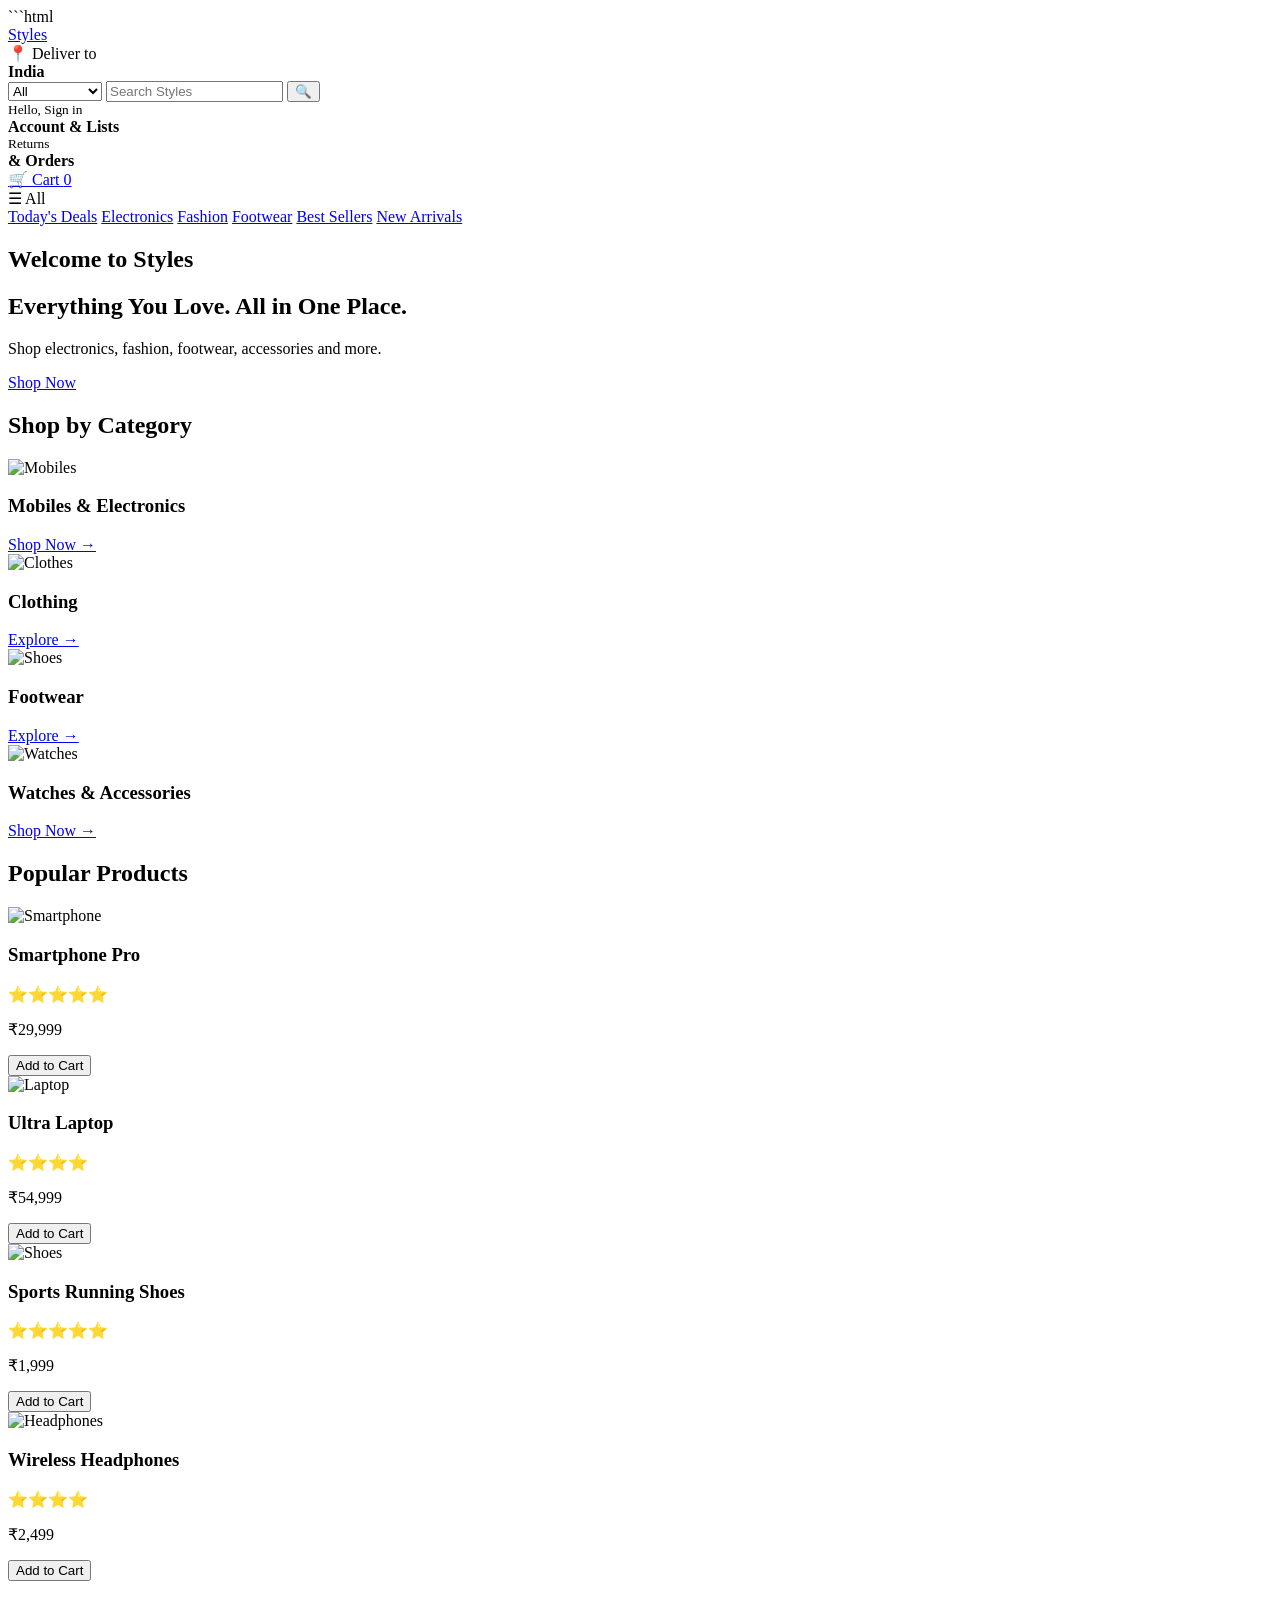
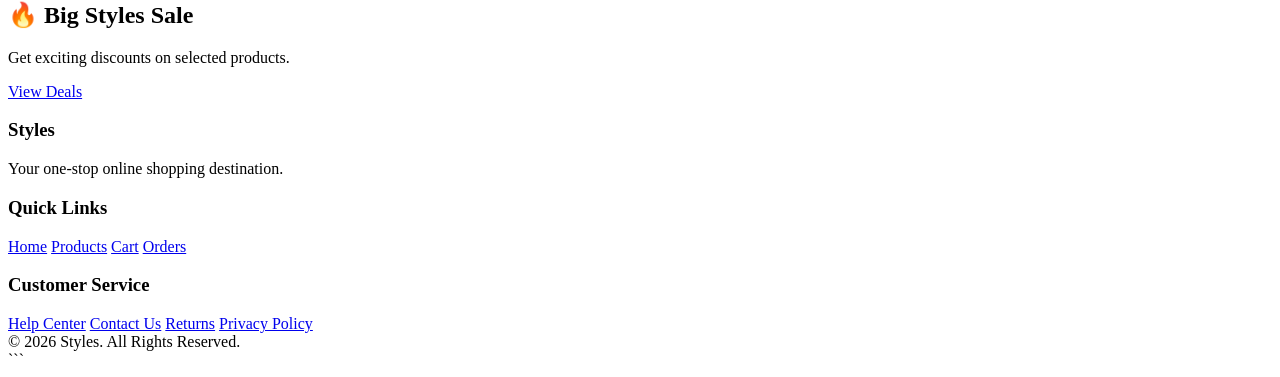
==== index.html @ 7ec969c9 "Add files via upload" ====
```html
<!DOCTYPE html>
<html lang="en">
<head>
    <meta charset="UTF-8">
    <meta name="viewport" content="width=device-width, initial-scale=1.0">

    <title>Styles - Online Shopping</title>

    <link rel="stylesheet" href="css/style.css">
</head>

<body>

    <!-- HEADER -->
    <header class="header">

        <div class="logo">
            <a href="index.html">Styles</a>
        </div>

        <div class="location">
            📍 <span>Deliver to<br><b>India</b></span>
        </div>

        <div class="search-box">
            <select id="category">
                <option>All</option>
                <option>Electronics</option>
                <option>Fashion</option>
                <option>Footwear</option>
                <option>Accessories</option>
            </select>

            <input
                type="text"
                id="searchInput"
                placeholder="Search Styles"
            >

            <button onclick="searchProducts()">🔍</button>
        </div>

        <div class="account">
            <small>Hello, Sign in</small>
            <br>
            <b>Account & Lists</b>
        </div>

        <div class="orders">
            <small>Returns</small>
            <br>
            <b>& Orders</b>
        </div>

        <div class="cart">
            <a href="cart.html">
                🛒 Cart
                <span id="cartCount">0</span>
            </a>
        </div>

    </header>


    <!-- NAVIGATION -->
    <nav class="navbar">

        <div>☰ All</div>

        <a href="products.html">Today's Deals</a>
        <a href="products.html">Electronics</a>
        <a href="products.html">Fashion</a>
        <a href="products.html">Footwear</a>
        <a href="products.html">Best Sellers</a>
        <a href="products.html">New Arrivals</a>

    </nav>


    <!-- HERO SECTION -->
    <section class="hero">

        <div class="hero-content">

            <h1>Welcome to Styles</h1>

            <h2>Everything You Love. All in One Place.</h2>

            <p>
                Shop electronics, fashion, footwear,
                accessories and more.
            </p>

            <a href="products.html" class="shop-btn">
                Shop Now
            </a>

        </div>

    </section>


    <!-- CATEGORY SECTION -->
    <section class="section">

        <h2>Shop by Category</h2>

        <div class="category-container">

            <div class="category-card">
                <img src="images/mobile.jpg" alt="Mobiles">
                <h3>Mobiles & Electronics</h3>
                <a href="products.html">Shop Now →</a>
            </div>

            <div class="category-card">
                <img src="images/clothes.jpg" alt="Clothes">
                <h3>Clothing</h3>
                <a href="products.html">Explore →</a>
            </div>

            <div class="category-card">
                <img src="images/shoes.jpg" alt="Shoes">
                <h3>Footwear</h3>
                <a href="products.html">Explore →</a>
            </div>

            <div class="category-card">
                <img src="images/watch.jpg" alt="Watches">
                <h3>Watches & Accessories</h3>
                <a href="products.html">Shop Now →</a>
            </div>

        </div>

    </section>


    <!-- PRODUCTS -->
    <section class="section">

        <h2>Popular Products</h2>

        <div class="product-container">

            <!-- PRODUCT 1 -->
            <div class="product-card">

                <img src="images/mobile.jpg" alt="Smartphone">

                <h3>Smartphone Pro</h3>

                <p class="rating">⭐⭐⭐⭐⭐</p>

                <p class="price">₹29,999</p>

                <button
                    class="cart-btn"
                    onclick="addToCart('Smartphone Pro', 29999, 'images/mobile.jpg')">
                    Add to Cart
                </button>

            </div>


            <!-- PRODUCT 2 -->
            <div class="product-card">

                <img src="images/laptop.jpg" alt="Laptop">

                <h3>Ultra Laptop</h3>

                <p class="rating">⭐⭐⭐⭐</p>

                <p class="price">₹54,999</p>

                <button
                    class="cart-btn"
                    onclick="addToCart('Ultra Laptop', 54999, 'images/laptop.jpg')">
                    Add to Cart
                </button>

            </div>


            <!-- PRODUCT 3 -->
            <div class="product-card">

                <img src="images/shoes.jpg" alt="Shoes">

                <h3>Sports Running Shoes</h3>

                <p class="rating">⭐⭐⭐⭐⭐</p>

                <p class="price">₹1,999</p>

                <button
                    class="cart-btn"
                    onclick="addToCart('Sports Running Shoes', 1999, 'images/shoes.jpg')">
                    Add to Cart
                </button>

            </div>


            <!-- PRODUCT 4 -->
            <div class="product-card">

                <img src="images/headphones.jpg" alt="Headphones">

                <h3>Wireless Headphones</h3>

                <p class="rating">⭐⭐⭐⭐</p>

                <p class="price">₹2,499</p>

                <button
                    class="cart-btn"
                    onclick="addToCart('Wireless Headphones', 2499, 'images/headphones.jpg')">
                    Add to Cart
                </button>

            </div>

        </div>

    </section>


    <!-- OFFER BANNER -->
    <section class="offer">

        <h2>🔥 Big Styles Sale</h2>

        <p>Get exciting discounts on selected products.</p>

        <a href="products.html" class="shop-btn">
            View Deals
        </a>

    </section>


    <!-- FOOTER -->
    <footer>

        <div class="footer-container">

            <div>
                <h3>Styles</h3>
                <p>Your one-stop online shopping destination.</p>
            </div>

            <div>
                <h3>Quick Links</h3>
                <a href="index.html">Home</a>
                <a href="products.html">Products</a>
                <a href="cart.html">Cart</a>
                <a href="orders.html">Orders</a>
            </div>

            <div>
                <h3>Customer Service</h3>
                <a href="#">Help Center</a>
                <a href="#">Contact Us</a>
                <a href="#">Returns</a>
                <a href="#">Privacy Policy</a>
            </div>

        </div>

        <div class="copyright">
            © 2026 Styles. All Rights Reserved.
        </div>

    </footer>


    <script src="js/script.js"></script>

</body>
</html>
```
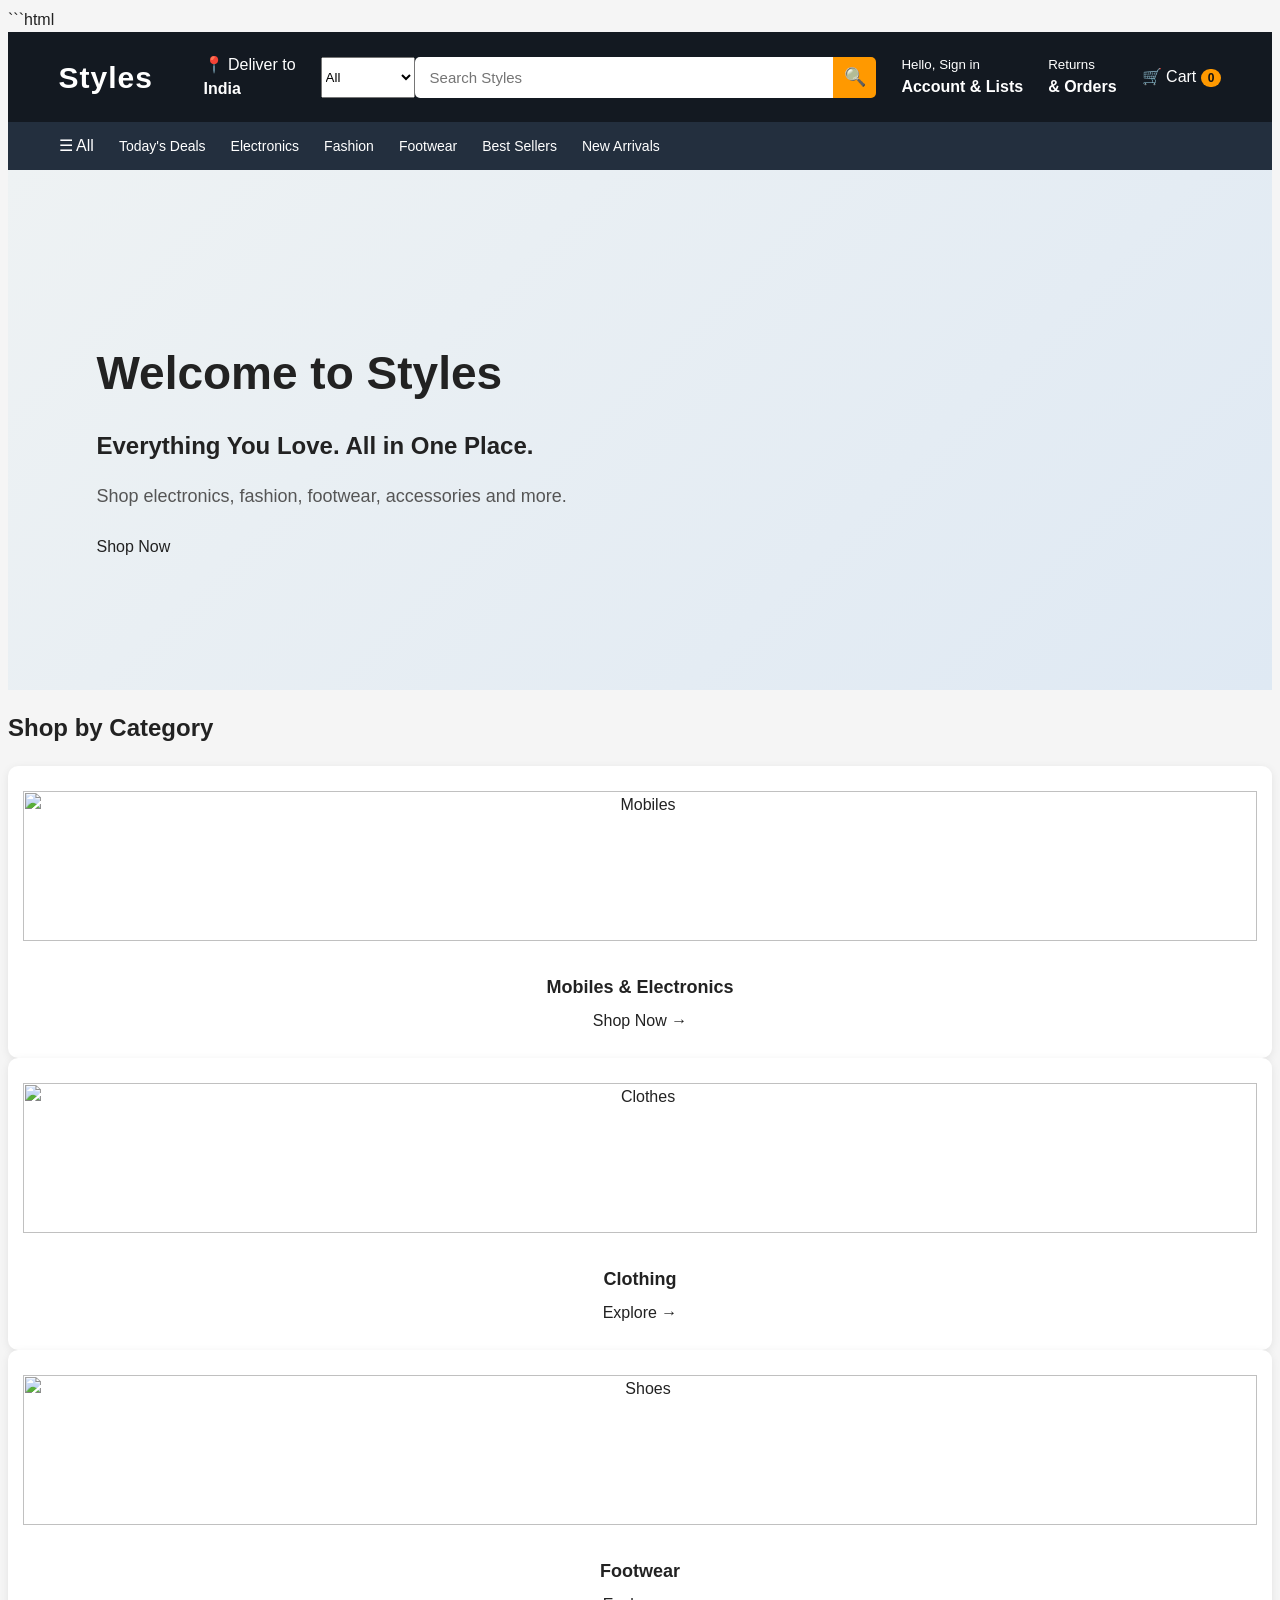
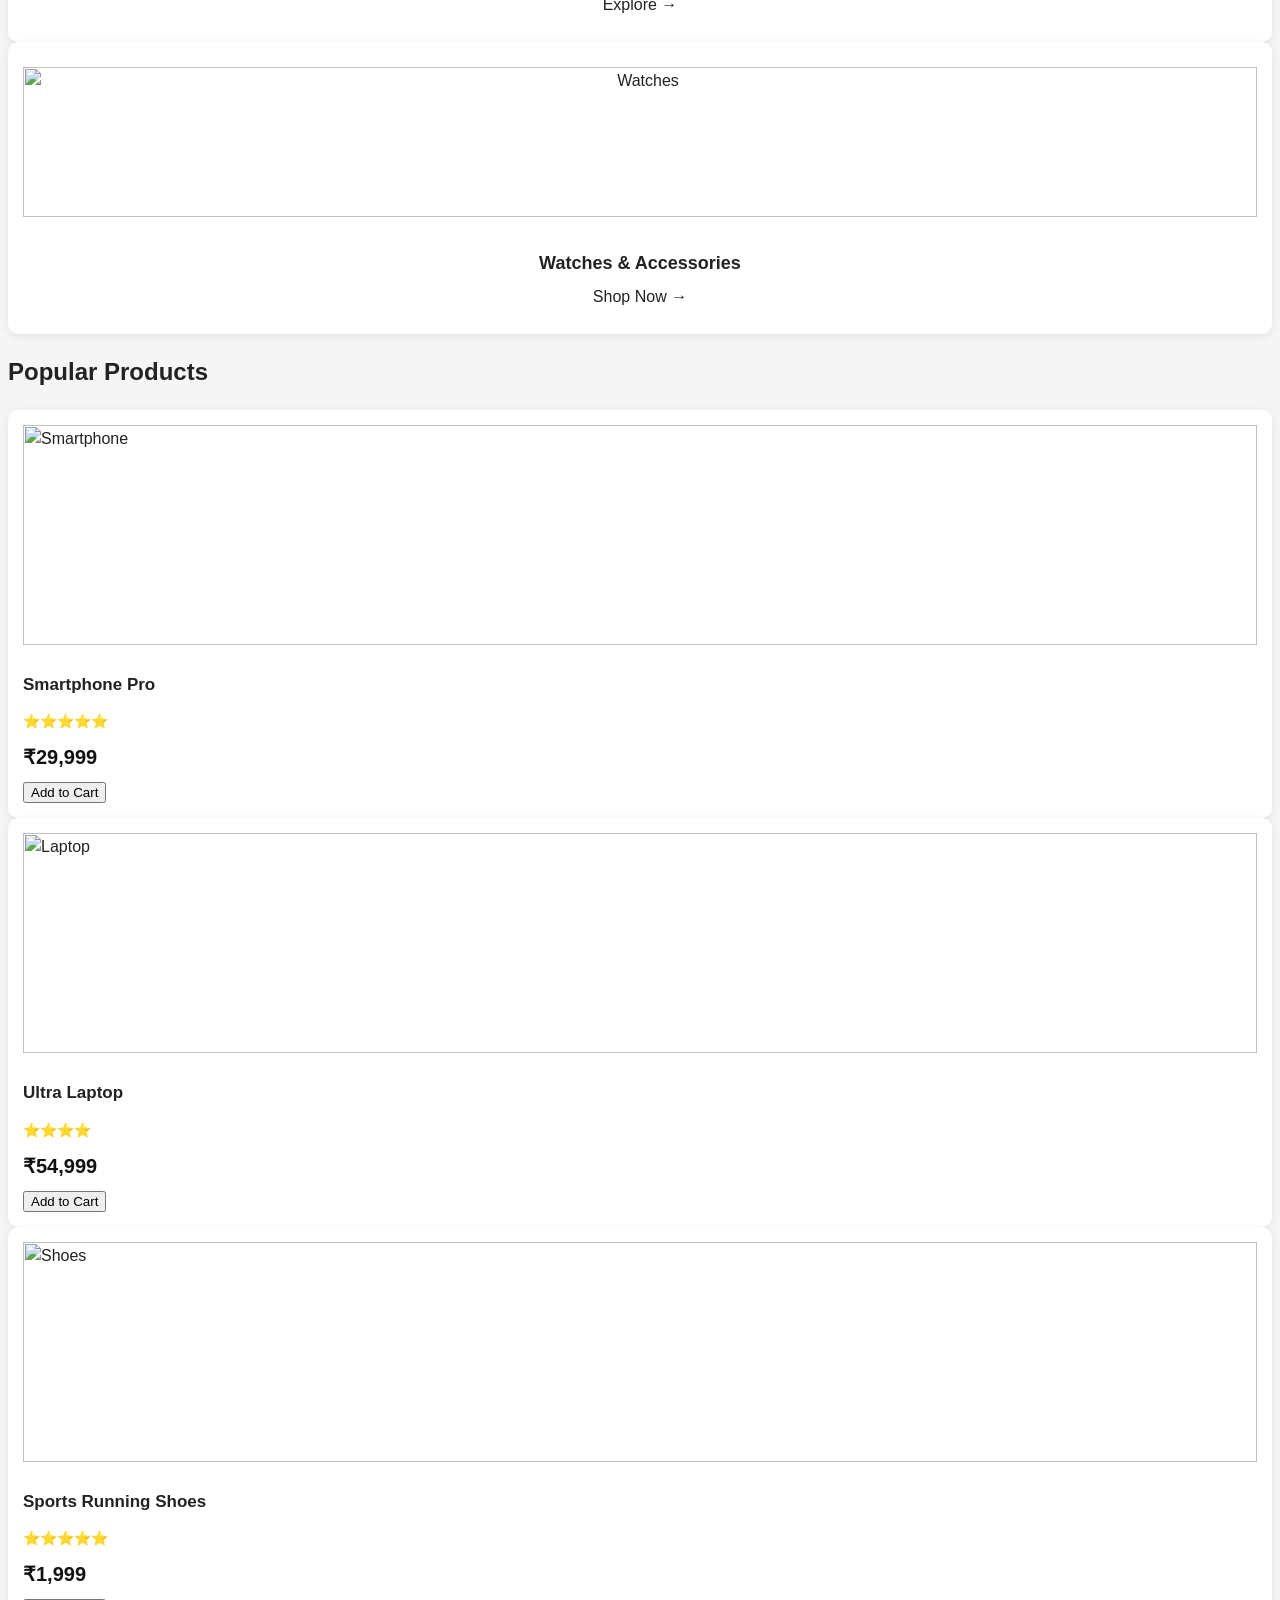
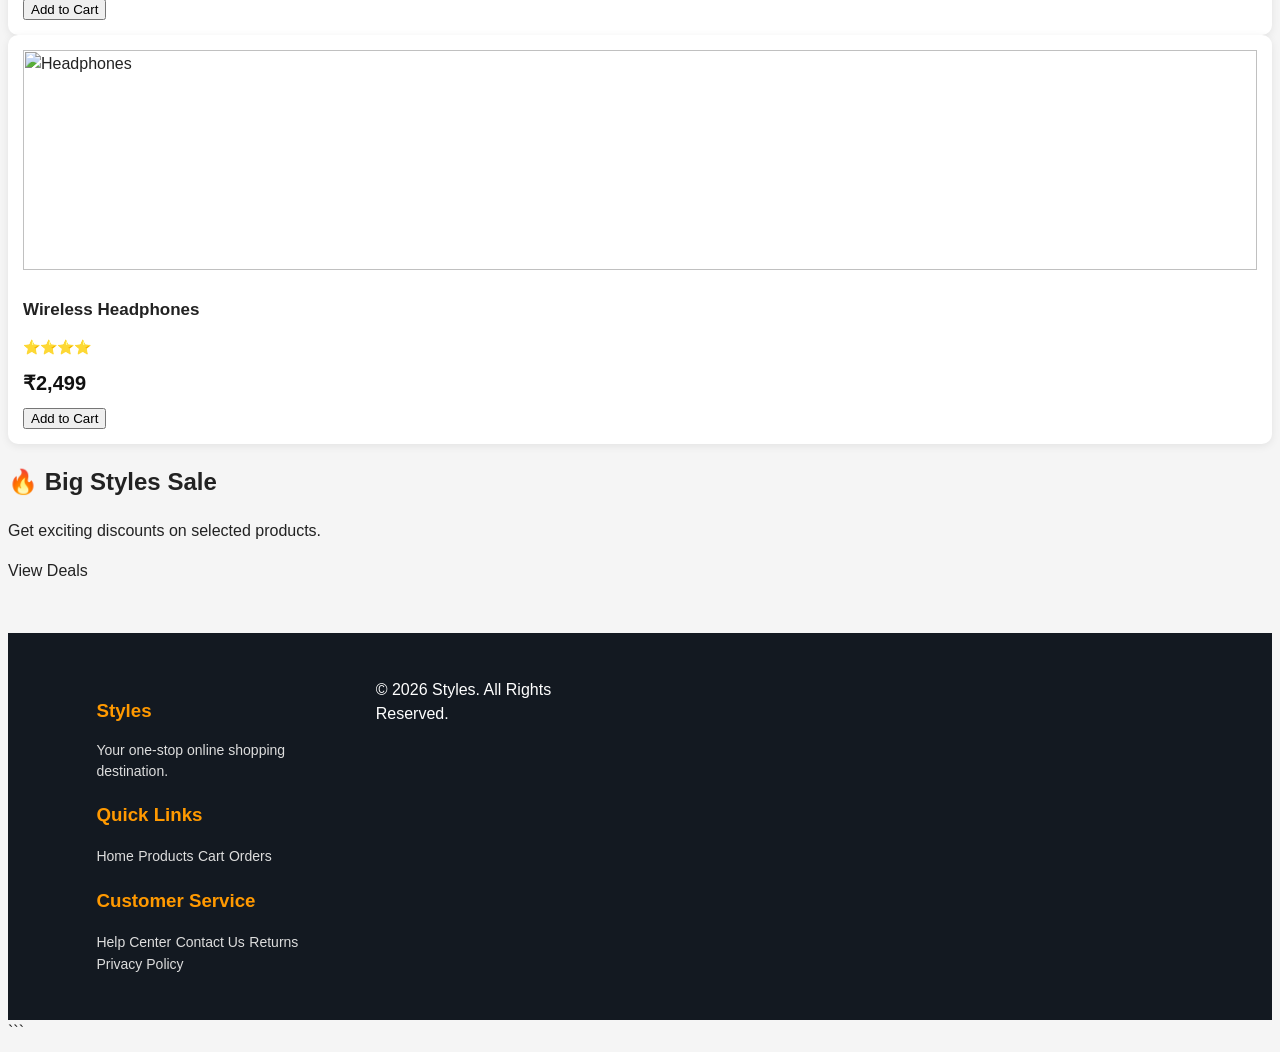
==== commit f7da19ce: "Update index.html" ====
--- a/index.html
+++ b/index.html
@@ -7,7 +7,7 @@
 
     <title>Styles - Online Shopping</title>
 
-    <link rel="stylesheet" href="css/style.css">
+    <link rel="stylesheet" href="style.css">
 </head>
 
 <body>
@@ -277,7 +277,7 @@
     </footer>
 
 
-    <script src="js/script.js"></script>
+    <script src="script.js"></script>
 
 </body>
 </html>
--- a/style.css
+++ b/style.css
@@ -0,0 +1,1033 @@
+```css
+/* =========================================
+   STYLES E-COMMERCE WEBSITE
+   MAIN STYLE SHEET
+   ========================================= */
+
+
+/* =========================================
+   RESET
+   ========================================= */
+
+* {
+    margin: 0;
+    padding: 0;
+    box-sizing: border-box;
+}
+
+html {
+    scroll-behavior: smooth;
+}
+
+body {
+    font-family: Arial, Helvetica, sans-serif;
+    background: #f5f5f5;
+    color: #222;
+    line-height: 1.5;
+}
+
+a {
+    text-decoration: none;
+    color: inherit;
+}
+
+button,
+input,
+select,
+textarea {
+    font-family: inherit;
+}
+
+
+/* =========================================
+   HEADER
+   ========================================= */
+
+header {
+    background: #131921;
+    color: white;
+    min-height: 70px;
+    padding: 10px 4%;
+    display: flex;
+    align-items: center;
+    gap: 25px;
+}
+
+.logo {
+    min-width: 120px;
+}
+
+.logo a {
+    color: white;
+    font-size: 30px;
+    font-weight: bold;
+    letter-spacing: 1px;
+}
+
+.logo a:hover {
+    color: #ff9900;
+}
+
+
+/* =========================================
+   SEARCH BOX
+   ========================================= */
+
+.search-box {
+    flex: 1;
+    display: flex;
+    max-width: 700px;
+}
+
+.search-box input {
+    width: 100%;
+    padding: 12px 15px;
+    border: none;
+    outline: none;
+    font-size: 15px;
+    border-radius: 5px 0 0 5px;
+}
+
+.search-box button {
+    width: 55px;
+    border: none;
+    background: #ff9900;
+    cursor: pointer;
+    font-size: 18px;
+    border-radius: 0 5px 5px 0;
+}
+
+.search-box button:hover {
+    background: #e88a00;
+}
+
+
+/* =========================================
+   HEADER LINKS
+   ========================================= */
+
+.header-links {
+    display: flex;
+    align-items: center;
+    gap: 20px;
+    white-space: nowrap;
+}
+
+.header-links a {
+    color: white;
+    font-size: 14px;
+}
+
+.header-links a:hover {
+    color: #ff9900;
+}
+
+#cartCount {
+    background: #ff9900;
+    color: #111;
+    padding: 2px 7px;
+    border-radius: 20px;
+    font-weight: bold;
+    font-size: 12px;
+}
+
+
+/* =========================================
+   NAVIGATION
+   ========================================= */
+
+nav {
+    background: #232f3e;
+    color: white;
+    display: flex;
+    align-items: center;
+    gap: 25px;
+    padding: 12px 4%;
+    overflow-x: auto;
+}
+
+nav a {
+    font-size: 14px;
+    white-space: nowrap;
+}
+
+nav a:hover {
+    color: #ff9900;
+}
+
+
+/* =========================================
+   MAIN CONTAINER
+   ========================================= */
+
+main {
+    min-height: 60vh;
+}
+
+.container {
+    max-width: 1200px;
+    margin: auto;
+    padding: 30px 20px;
+}
+
+
+/* =========================================
+   HERO SECTION
+   ========================================= */
+
+.hero {
+    min-height: 380px;
+    padding: 70px 7%;
+    display: flex;
+    align-items: center;
+    background: linear-gradient(
+        135deg,
+        #eef2f3,
+        #dfe9f3
+    );
+}
+
+.hero-content {
+    max-width: 600px;
+}
+
+.hero h1 {
+    font-size: 46px;
+    margin-bottom: 15px;
+}
+
+.hero p {
+    font-size: 18px;
+    color: #555;
+    margin-bottom: 25px;
+}
+
+.hero-btn {
+    display: inline-block;
+    background: #ff9900;
+    color: #111;
+    padding: 13px 25px;
+    border-radius: 5px;
+    font-weight: bold;
+}
+
+.hero-btn:hover {
+    background: #e88a00;
+}
+
+
+/* =========================================
+   SECTION TITLE
+   ========================================= */
+
+.section-title {
+    text-align: center;
+    margin: 35px 0 25px;
+}
+
+.section-title h2 {
+    font-size: 30px;
+    margin-bottom: 5px;
+}
+
+.section-title p {
+    color: #666;
+}
+
+
+/* =========================================
+   CATEGORY SECTION
+   ========================================= */
+
+.categories {
+    max-width: 1200px;
+    margin: auto;
+    padding: 20px;
+}
+
+.category-grid {
+    display: grid;
+    grid-template-columns: repeat(4, 1fr);
+    gap: 20px;
+}
+
+.category-card {
+    background: white;
+    padding: 25px 15px;
+    border-radius: 10px;
+    text-align: center;
+    box-shadow: 0 2px 8px rgba(0,0,0,0.08);
+    transition: 0.3s;
+}
+
+.category-card:hover {
+    transform: translateY(-5px);
+    box-shadow: 0 5px 15px rgba(0,0,0,0.15);
+}
+
+.category-card img {
+    width: 100%;
+    height: 150px;
+    object-fit: contain;
+    margin-bottom: 15px;
+}
+
+.category-card h3 {
+    font-size: 18px;
+    margin-bottom: 8px;
+}
+
+.category-card p {
+    color: #666;
+    font-size: 14px;
+}
+
+
+/* =========================================
+   PRODUCT GRID
+   ========================================= */
+
+.product-section {
+    max-width: 1200px;
+    margin: auto;
+    padding: 20px;
+}
+
+.product-grid {
+    display: grid;
+    grid-template-columns: repeat(4, 1fr);
+    gap: 20px;
+}
+
+
+/* =========================================
+   PRODUCT CARD
+   ========================================= */
+
+.product-card {
+    background: white;
+    border-radius: 10px;
+    overflow: hidden;
+    padding: 15px;
+    box-shadow: 0 2px 8px rgba(0,0,0,0.08);
+    transition: 0.3s;
+}
+
+.product-card:hover {
+    transform: translateY(-4px);
+    box-shadow: 0 5px 15px rgba(0,0,0,0.15);
+}
+
+.product-card img {
+    width: 100%;
+    height: 220px;
+    object-fit: contain;
+    margin-bottom: 10px;
+}
+
+.product-card h3 {
+    font-size: 17px;
+    margin-bottom: 8px;
+}
+
+.product-card p {
+    color: #666;
+    font-size: 14px;
+    margin-bottom: 8px;
+}
+
+.product-card .price {
+    color: #111;
+    font-size: 20px;
+    font-weight: bold;
+    margin: 10px 0;
+}
+
+.rating {
+    color: #f5a623;
+    font-size: 14px;
+    margin-bottom: 10px;
+}
+
+
+/* =========================================
+   BUTTONS
+   ========================================= */
+
+.btn {
+    display: inline-block;
+    padding: 10px 18px;
+    border: none;
+    border-radius: 5px;
+    cursor: pointer;
+    font-weight: bold;
+    text-align: center;
+}
+
+.btn-primary {
+    background: #ff9900;
+    color: #111;
+}
+
+.btn-primary:hover {
+    background: #e88a00;
+}
+
+.btn-dark {
+    background: #232f3e;
+    color: white;
+}
+
+.btn-dark:hover {
+    background: #131921;
+}
+
+.btn-danger {
+    background: #d9534f;
+    color: white;
+}
+
+.btn-danger:hover {
+    background: #c9302c;
+}
+
+
+/* =========================================
+   OFFER BANNER
+   ========================================= */
+
+.offer-banner {
+    margin: 40px auto;
+    max-width: 1200px;
+    padding: 40px 20px;
+    text-align: center;
+    background: #232f3e;
+    color: white;
+    border-radius: 10px;
+}
+
+.offer-banner h2 {
+    font-size: 30px;
+    margin-bottom: 10px;
+}
+
+.offer-banner p {
+    margin-bottom: 20px;
+}
+
+
+/* =========================================
+   PRODUCTS PAGE
+   ========================================= */
+
+.products-container {
+    max-width: 1200px;
+    margin: auto;
+    padding: 30px 20px;
+}
+
+.products-layout {
+    display: grid;
+    grid-template-columns: 230px 1fr;
+    gap: 25px;
+}
+
+
+/* =========================================
+   SIDEBAR
+   ========================================= */
+
+.sidebar {
+    background: white;
+    padding: 20px;
+    border-radius: 8px;
+    height: fit-content;
+    box-shadow: 0 2px 8px rgba(0,0,0,0.08);
+}
+
+.sidebar h3 {
+    margin-bottom: 15px;
+}
+
+.sidebar label {
+    display: block;
+    margin: 10px 0;
+    cursor: pointer;
+}
+
+.sidebar input {
+    margin-right: 7px;
+}
+
+
+/* =========================================
+   SORT BAR
+   ========================================= */
+
+.sort-bar {
+    background: white;
+    padding: 15px;
+    margin-bottom: 20px;
+    border-radius: 8px;
+    display: flex;
+    justify-content: space-between;
+    align-items: center;
+}
+
+.sort-bar select {
+    padding: 8px 12px;
+    border: 1px solid #ccc;
+    border-radius: 5px;
+}
+
+
+/* =========================================
+   PRODUCT DETAIL
+   ========================================= */
+
+.product-detail {
+    max-width: 1200px;
+    margin: auto;
+    padding: 30px 20px;
+}
+
+.product-detail-container {
+    display: grid;
+    grid-template-columns: 1fr 1fr;
+    gap: 40px;
+    background: white;
+    padding: 30px;
+    border-radius: 10px;
+}
+
+.product-gallery {
+    text-align: center;
+}
+
+.product-gallery img {
+    width: 100%;
+    max-height: 450px;
+    object-fit: contain;
+}
+
+.product-info h1 {
+    font-size: 32px;
+    margin-bottom: 10px;
+}
+
+.product-info .price {
+    font-size: 30px;
+    font-weight: bold;
+    margin: 15px 0;
+}
+
+.product-info .description {
+    color: #555;
+    margin: 20px 0;
+}
+
+.product-actions {
+    display: flex;
+    gap: 10px;
+    margin-top: 20px;
+}
+
+
+/* =========================================
+   QUANTITY CONTROL
+   ========================================= */
+
+.quantity-control {
+    display: flex;
+    align-items: center;
+    margin: 15px 0;
+}
+
+.quantity-control button {
+    width: 35px;
+    height: 35px;
+    border: 1px solid #ccc;
+    background: #eee;
+    cursor: pointer;
+    font-size: 18px;
+}
+
+.quantity-control span,
+.quantity-control input {
+    width: 45px;
+    height: 35px;
+    text-align: center;
+    border: 1px solid #ccc;
+    padding: 8px;
+}
+
+
+/* =========================================
+   FORM STYLING
+   ========================================= */
+
+.form-container {
+    max-width: 500px;
+    margin: 40px auto;
+    background: white;
+    padding: 30px;
+    border-radius: 10px;
+    box-shadow: 0 2px 10px rgba(0,0,0,0.1);
+}
+
+.form-container h1,
+.form-container h2 {
+    text-align: center;
+    margin-bottom: 25px;
+}
+
+.form-group {
+    margin-bottom: 18px;
+}
+
+.form-group label {
+    display: block;
+    font-weight: bold;
+    margin-bottom: 7px;
+}
+
+.form-group input,
+.form-group select,
+.form-group textarea {
+    width: 100%;
+    padding: 12px;
+    border: 1px solid #ccc;
+    border-radius: 5px;
+    outline: none;
+}
+
+.form-group input:focus,
+.form-group select:focus,
+.form-group textarea:focus {
+    border-color: #ff9900;
+}
+
+
+/* =========================================
+   CHECKBOX
+   ========================================= */
+
+.checkbox-group {
+    display: flex;
+    align-items: center;
+    gap: 8px;
+    margin: 15px 0;
+}
+
+.checkbox-group input {
+    width: auto;
+}
+
+
+/* =========================================
+   CART PAGE
+   ========================================= */
+
+.cart-container {
+    max-width: 1200px;
+    margin: 30px auto;
+    padding: 20px;
+    display: grid;
+    grid-template-columns: 2fr 1fr;
+    gap: 25px;
+}
+
+.cart-items {
+    background: white;
+    padding: 20px;
+    border-radius: 10px;
+}
+
+.cart-item {
+    display: flex;
+    align-items: center;
+    gap: 20px;
+    padding: 20px 0;
+    border-bottom: 1px solid #ddd;
+}
+
+.cart-item img {
+    width: 120px;
+    height: 120px;
+    object-fit: contain;
+}
+
+.cart-item-info {
+    flex: 1;
+}
+
+.cart-item-info h3 {
+    margin-bottom: 8px;
+}
+
+.cart-item-info .price {
+    font-size: 20px;
+    font-weight: bold;
+    margin: 8px 0;
+}
+
+.cart-summary {
+    background: white;
+    padding: 25px;
+    border-radius: 10px;
+    height: fit-content;
+}
+
+.cart-summary h2 {
+    margin-bottom: 20px;
+}
+
+.cart-summary-row {
+    display: flex;
+    justify-content: space-between;
+    padding: 10px 0;
+}
+
+.cart-summary-total {
+    border-top: 1px solid #ddd;
+    padding-top: 15px;
+    margin-top: 10px;
+    font-size: 20px;
+    font-weight: bold;
+}
+
+
+/* =========================================
+   ORDERS PAGE
+   ========================================= */
+
+.orders-container {
+    max-width: 1100px;
+    margin: 30px auto;
+    padding: 20px;
+}
+
+.order-card {
+    background: white;
+    padding: 20px;
+    border-radius: 10px;
+    margin-bottom: 20px;
+    box-shadow: 0 2px 8px rgba(0,0,0,0.08);
+}
+
+.order-header {
+    display: flex;
+    justify-content: space-between;
+    align-items: center;
+    padding-bottom: 15px;
+    border-bottom: 1px solid #ddd;
+}
+
+.order-status {
+    font-weight: bold;
+    color: #168a35;
+}
+
+.order-product {
+    display: flex;
+    gap: 15px;
+    align-items: center;
+    padding: 15px 0;
+}
+
+.order-product img {
+    width: 90px;
+    height: 90px;
+    object-fit: contain;
+}
+
+.order-actions {
+    display: flex;
+    gap: 10px;
+    margin-top: 10px;
+}
+
+
+/* =========================================
+   LOGIN / REGISTER
+   ========================================= */
+
+.auth-page {
+    min-height: 70vh;
+    display: flex;
+    align-items: center;
+    justify-content: center;
+    padding: 40px 20px;
+}
+
+.auth-box {
+    width: 100%;
+    max-width: 450px;
+    background: white;
+    padding: 35px;
+    border-radius: 10px;
+    box-shadow: 0 2px 12px rgba(0,0,0,0.12);
+}
+
+.auth-box h1 {
+    text-align: center;
+    margin-bottom: 25px;
+}
+
+.auth-box .btn {
+    width: 100%;
+}
+
+.auth-links {
+    text-align: center;
+    margin-top: 20px;
+}
+
+.auth-links a {
+    color: #0066c0;
+}
+
+.auth-links a:hover {
+    text-decoration: underline;
+}
+
+
+/* =========================================
+   TABLE
+   ========================================= */
+
+table {
+    width: 100%;
+    border-collapse: collapse;
+    background: white;
+}
+
+th,
+td {
+    padding: 12px;
+    border: 1px solid #ddd;
+    text-align: left;
+}
+
+th {
+    background: #232f3e;
+    color: white;
+}
+
+
+/* =========================================
+   BREADCRUMB
+   ========================================= */
+
+.breadcrumb {
+    max-width: 1200px;
+    margin: 20px auto;
+    padding: 0 20px;
+    color: #666;
+    font-size: 14px;
+}
+
+.breadcrumb a {
+    color: #0066c0;
+}
+
+
+/* =========================================
+   FOOTER
+   ========================================= */
+
+footer {
+    background: #131921;
+    color: white;
+    margin-top: 50px;
+    padding: 45px 7%;
+    display: grid;
+    grid-template-columns: repeat(4, 1fr);
+    gap: 30px;
+}
+
+footer h3 {
+    margin-bottom: 15px;
+    color: #ff9900;
+}
+
+footer p {
+    color: #ddd;
+    font-size: 14px;
+    margin-bottom: 8px;
+}
+
+footer a {
+    color: #ddd;
+    font-size: 14px;
+}
+
+footer a:hover {
+    color: #ff9900;
+}
+
+
+/* =========================================
+   EMPTY STATE
+   ========================================= */
+
+.empty-state {
+    background: white;
+    padding: 60px 20px;
+    text-align: center;
+    border-radius: 10px;
+    margin: 30px auto;
+    max-width: 700px;
+}
+
+.empty-state h2 {
+    margin-bottom: 10px;
+}
+
+.empty-state p {
+    color: #666;
+    margin-bottom: 20px;
+}
+
+
+/* =========================================
+   ALERT / MESSAGE
+   ========================================= */
+
+.message {
+    padding: 12px 15px;
+    border-radius: 5px;
+    margin-bottom: 15px;
+    background: #eef6ff;
+    color: #145da0;
+}
+
+
+/* =========================================
+   RESPONSIVE DESIGN
+   ========================================= */
+
+@media (max-width: 1000px) {
+
+    .product-grid {
+        grid-template-columns: repeat(3, 1fr);
+    }
+
+    .category-grid {
+        grid-template-columns: repeat(2, 1fr);
+    }
+
+    footer {
+        grid-template-columns: repeat(2, 1fr);
+    }
+
+    header {
+        flex-wrap: wrap;
+    }
+
+    .search-box {
+        order: 3;
+        flex-basis: 100%;
+        max-width: none;
+    }
+}
+
+
+@media (max-width: 768px) {
+
+    nav {
+        gap: 15px;
+    }
+
+    .hero {
+        min-height: 300px;
+        padding: 45px 7%;
+    }
+
+    .hero h1 {
+        font-size: 35px;
+    }
+
+    .product-grid {
+        grid-template-columns: repeat(2, 1fr);
+    }
+
+    .products-layout {
+        grid-template-columns: 1fr;
+    }
+
+    .product-detail-container {
+        grid-template-columns: 1fr;
+    }
+
+    .cart-container {
+        grid-template-columns: 1fr;
+    }
+
+    .cart-item {
+        flex-wrap: wrap;
+    }
+
+    .order-header {
+        flex-direction: column;
+        align-items: flex-start;
+        gap: 8px;
+    }
+}
+
+
+@media (max-width: 500px) {
+
+    header {
+        padding: 12px 15px;
+        gap: 12px;
+    }
+
+    .logo a {
+        font-size: 25px;
+    }
+
+    .header-links {
+        gap: 10px;
+        font-size: 12px;
+    }
+
+    nav {
+        padding: 10px 15px;
+    }
+
+    .hero h1 {
+        font-size: 28px;
+    }
+
+    .hero p {
+        font-size: 15px;
+    }
+
+    .category-grid {
+        grid-template-columns: 1fr;
+    }
+
+    .product-grid {
+        grid-template-columns: 1fr;
+    }
+
+    .product-card img {
+        height: 250px;
+    }
+
+    footer {
+        grid-template-columns: 1fr;
+        text-align: center;
+    }
+
+    .cart-item img {
+        width: 90px;
+        height: 90px;
+    }
+
+    .auth-box {
+        padding: 25px 20px;
+    }
+}
+```
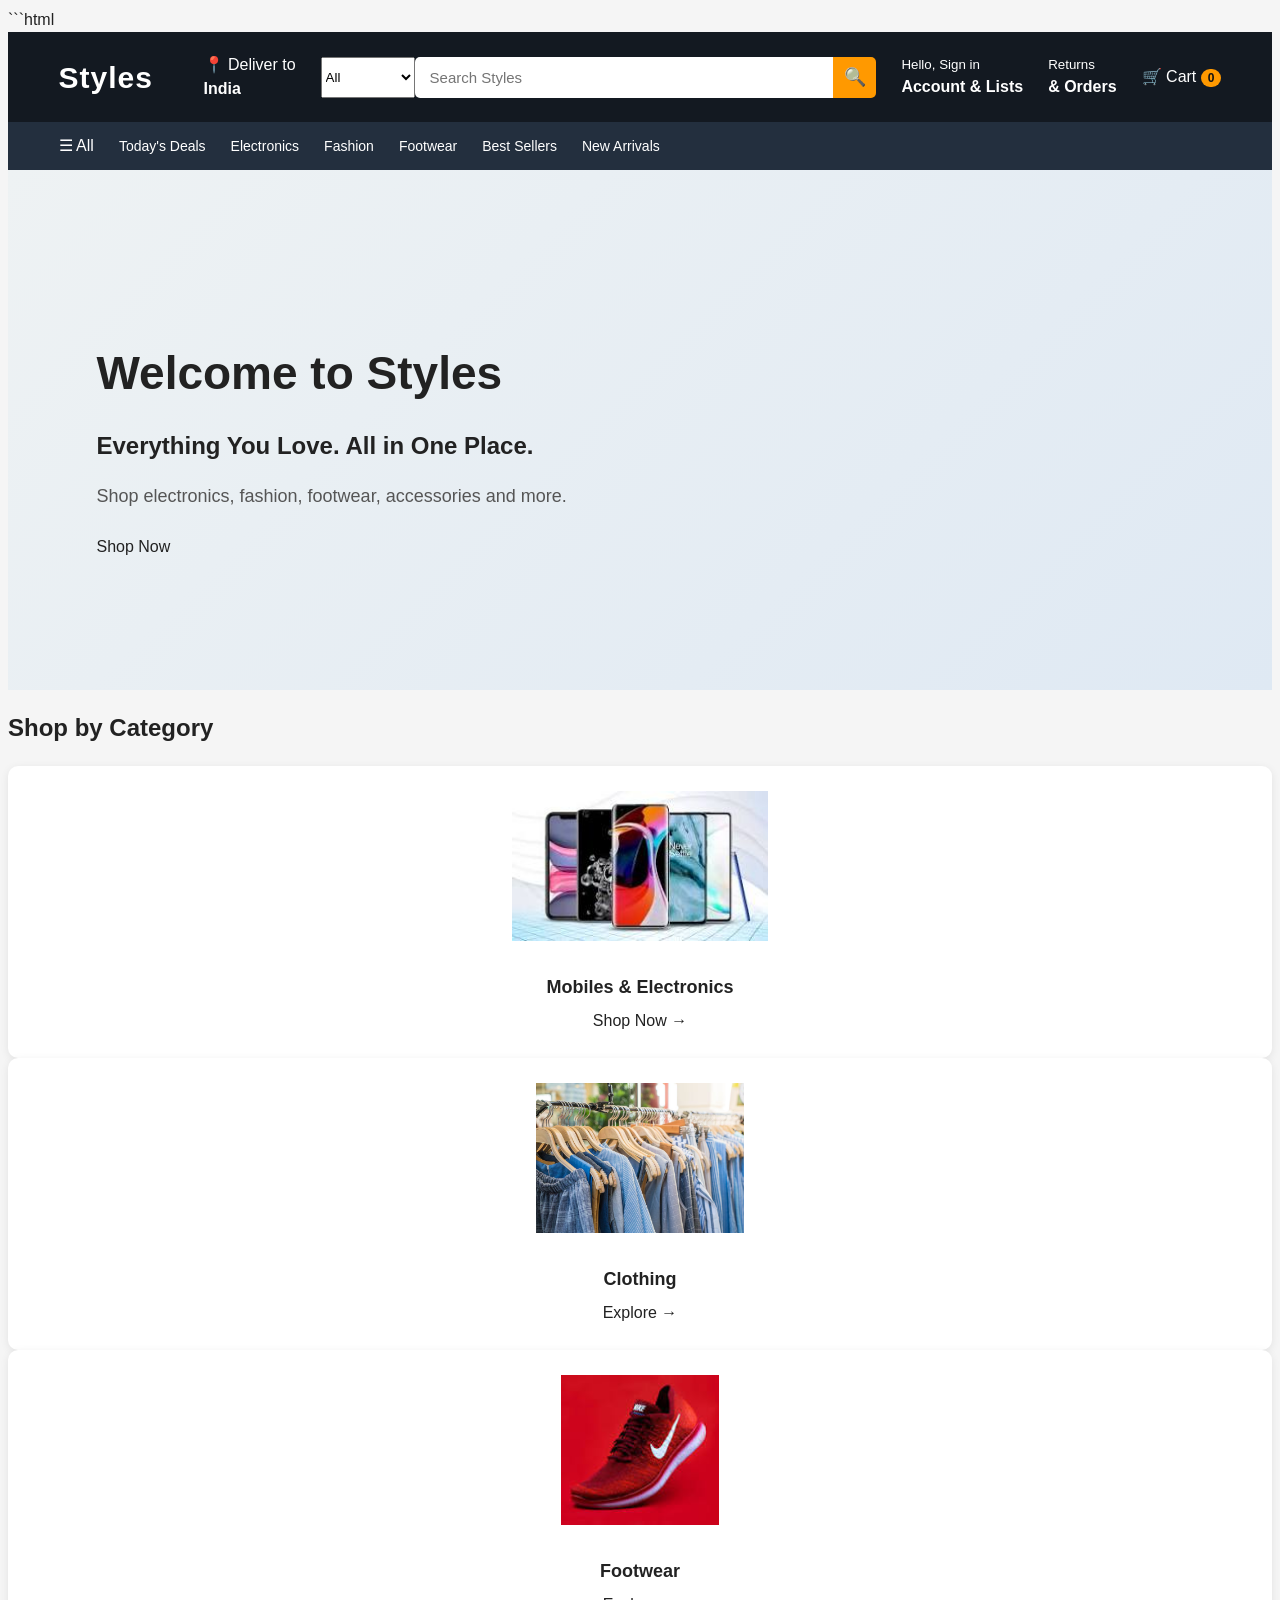
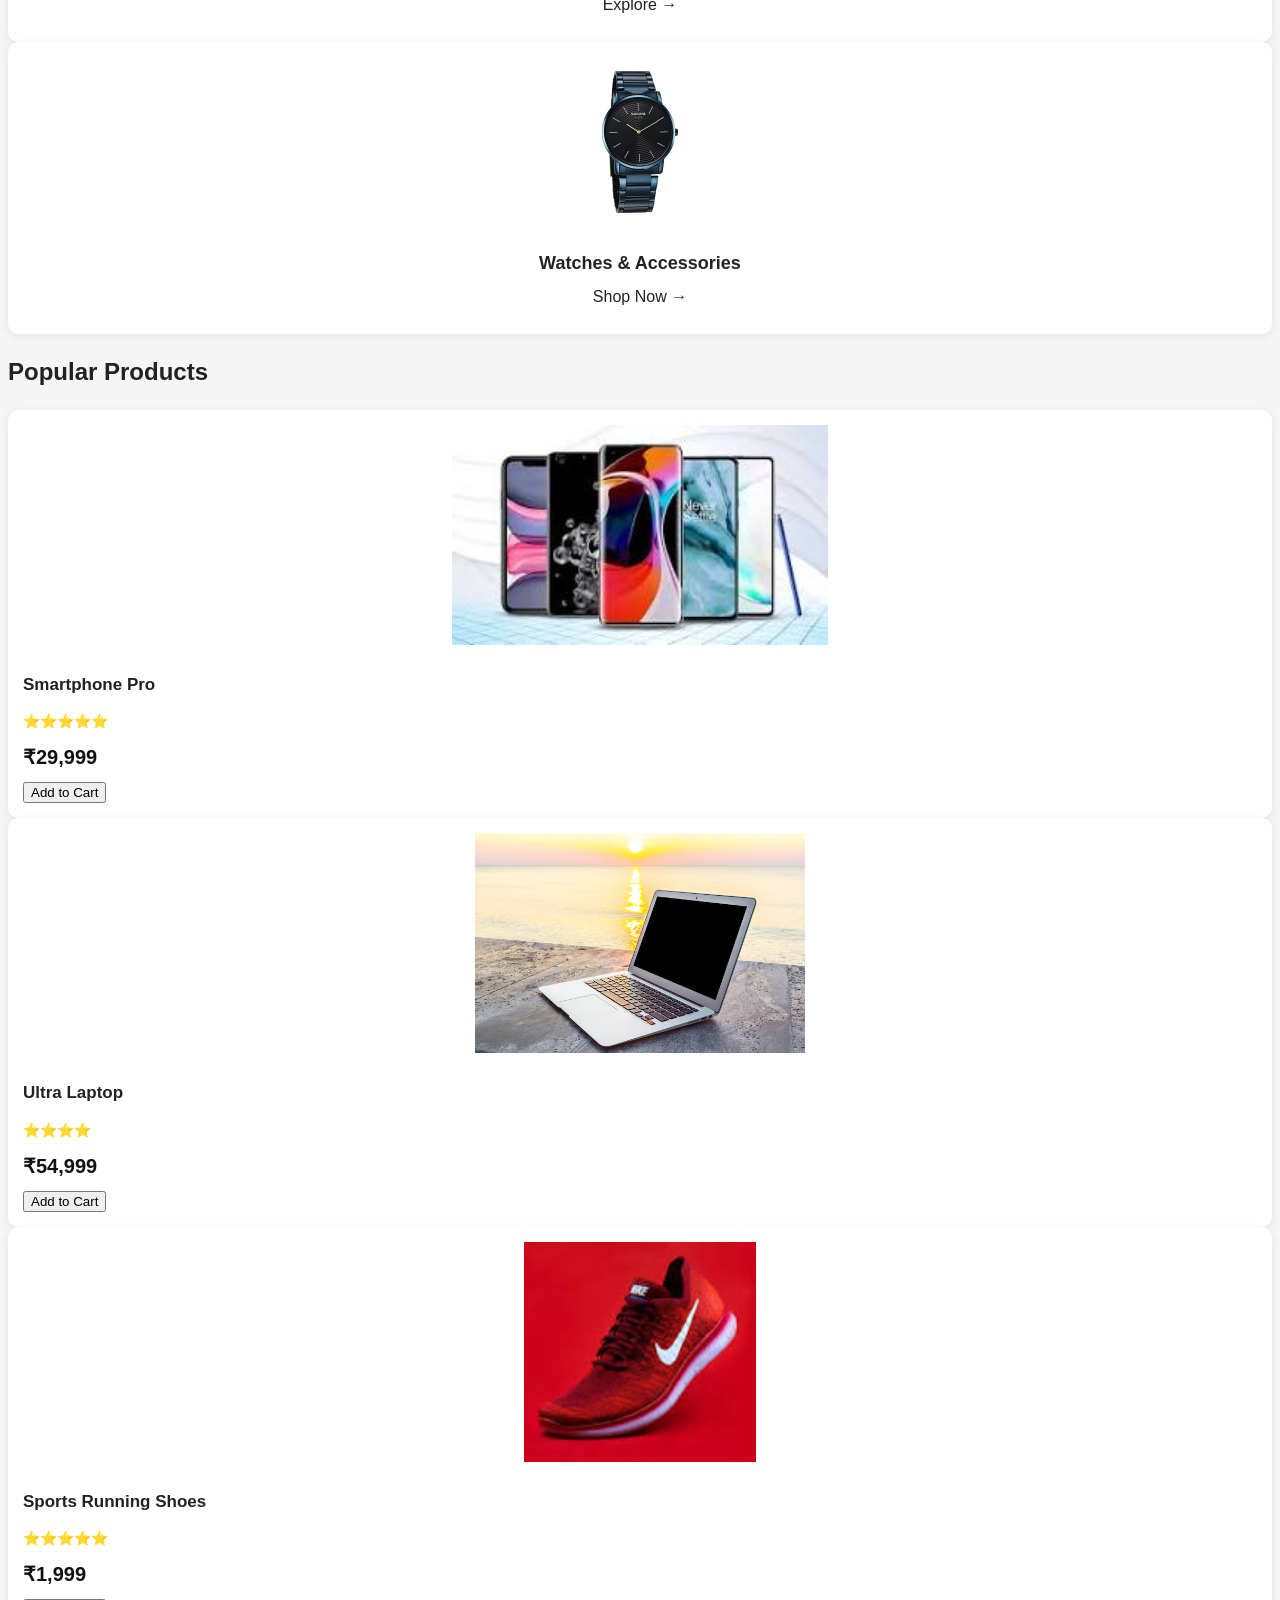
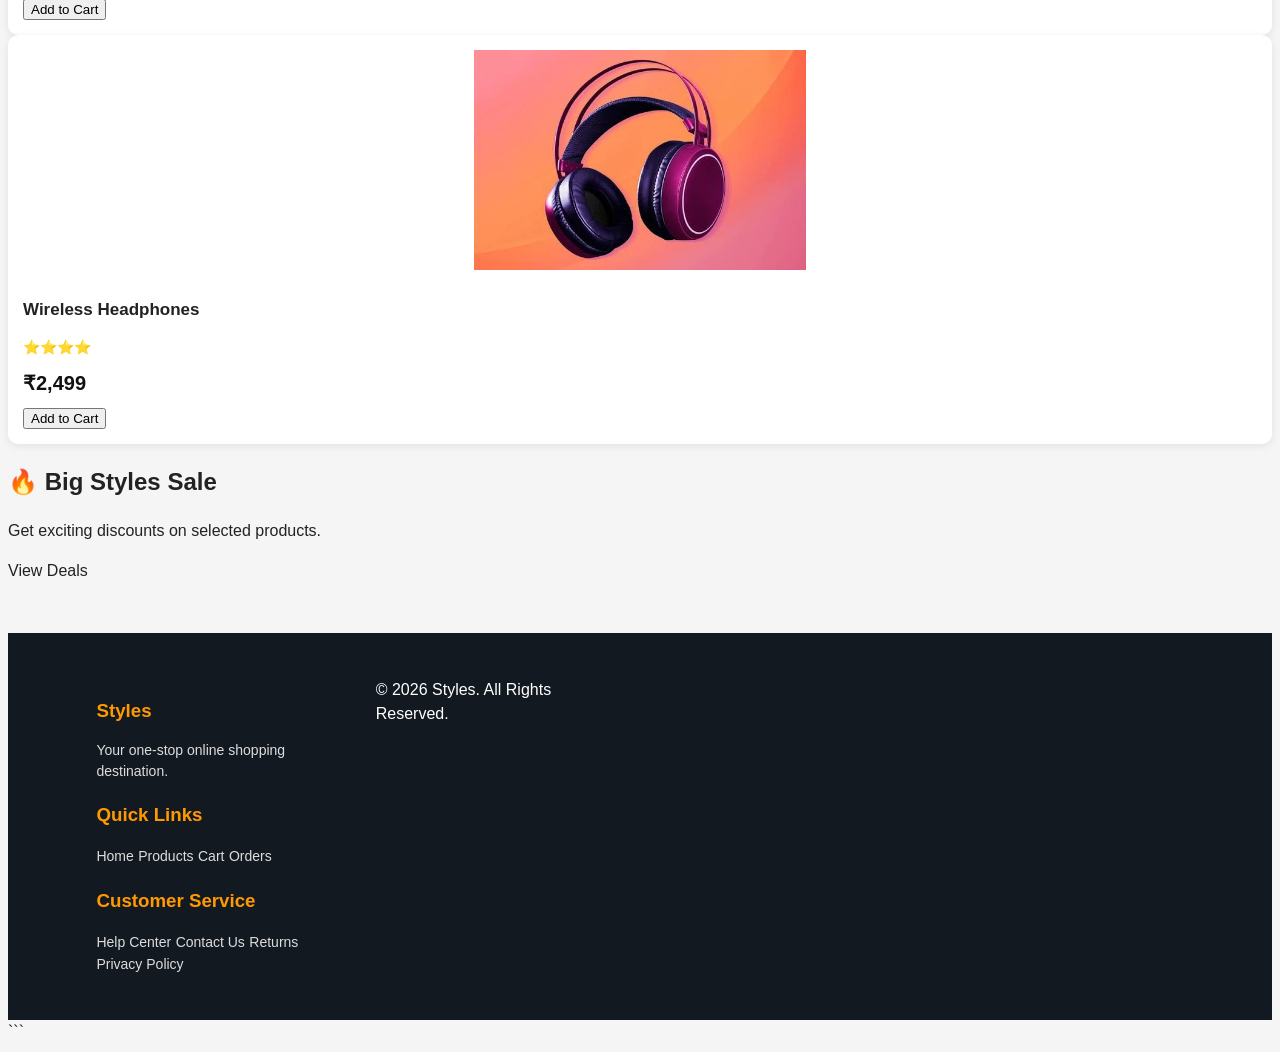
==== commit ec5d8c24: "Update index.html" ====
--- a/index.html
+++ b/index.html
@@ -109,25 +109,25 @@
         <div class="category-container">
 
             <div class="category-card">
-                <img src="images/mobile.jpg" alt="Mobiles">
+                <img src="mobile.jpg" alt="Mobiles">
                 <h3>Mobiles & Electronics</h3>
                 <a href="products.html">Shop Now →</a>
             </div>
 
             <div class="category-card">
-                <img src="images/clothes.jpg" alt="Clothes">
+                <img src="clothes.jpg" alt="Clothes">
                 <h3>Clothing</h3>
                 <a href="products.html">Explore →</a>
             </div>
 
             <div class="category-card">
-                <img src="images/shoes.jpg" alt="Shoes">
+                <img src="shoes.jpg" alt="Shoes">
                 <h3>Footwear</h3>
                 <a href="products.html">Explore →</a>
             </div>
 
             <div class="category-card">
-                <img src="images/watch.jpg" alt="Watches">
+                <img src="watch.jpg" alt="Watches">
                 <h3>Watches & Accessories</h3>
                 <a href="products.html">Shop Now →</a>
             </div>
@@ -147,7 +147,7 @@
             <!-- PRODUCT 1 -->
             <div class="product-card">
 
-                <img src="images/mobile.jpg" alt="Smartphone">
+                <img src="mobile.jpg" alt="Smartphone">
 
                 <h3>Smartphone Pro</h3>
 
@@ -167,7 +167,7 @@
             <!-- PRODUCT 2 -->
             <div class="product-card">
 
-                <img src="images/laptop.jpg" alt="Laptop">
+                <img src="laptop.jpg" alt="Laptop">
 
                 <h3>Ultra Laptop</h3>
 
@@ -187,7 +187,7 @@
             <!-- PRODUCT 3 -->
             <div class="product-card">
 
-                <img src="images/shoes.jpg" alt="Shoes">
+                <img src="shoes.jpg" alt="Shoes">
 
                 <h3>Sports Running Shoes</h3>
 
@@ -207,7 +207,7 @@
             <!-- PRODUCT 4 -->
             <div class="product-card">
 
-                <img src="images/headphones.jpg" alt="Headphones">
+                <img src="headphones.jpg" alt="Headphones">
 
                 <h3>Wireless Headphones</h3>
 
